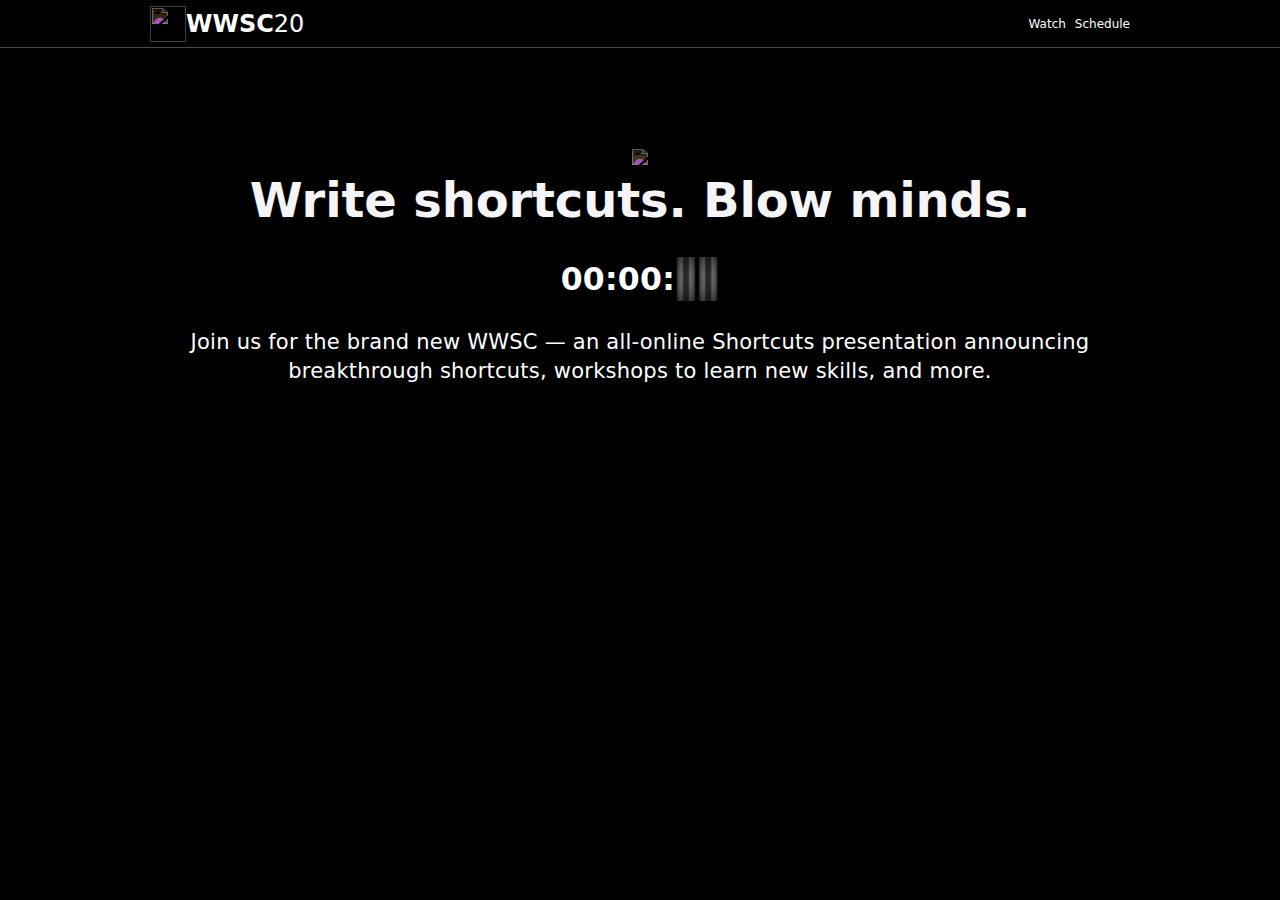
==== index.html @ bc3e7d42 "🎺🎨 Checkpoint ./index.html:3854026/8633" ====
<!DOCTYPE html>
<html lang="en">
  <head>
    <meta charset="utf-8" />
    <meta http-equiv="X-UA-Compatible" content="IE=edge" />
    <meta name="viewport" content="width=device-width, initial-scale=1" />
    <title>WWSC20</title>
    <!-- import the webpage's stylesheet -->
    <link rel="stylesheet" href="/style.css" />
    <link rel="apple-touch-icon" sizes="180x180" href="/apple-touch-icon.png" />
    <link rel="icon" type="image/png" sizes="32x32" href="/favicon-32x32.png" />
    <link rel="manifest" href="/site.webmanifest" />
    <link rel="mask-icon" href="/safari-pinned-tab.svg" color="#121212" />
    <script
      async
      src="https://unpkg.com/pwacompat"
      crossorigin="anonymous"
    ></script>
  </head>
  <body>
    <header>
      <div class="container">
        <img
          src="https://cdn.glitch.com/67cab897-dea4-4ba5-a1cf-f4505b8371a0%2Ficons8-shortcuts.svg?v=1596567622611"
          style="filter:invert(1)"
        />
        <a id="logo" href="/"><b>WWSC</b>20</a>
        <nav>
          <ul>
            <li><a href="/watch">Watch</a></li>
            <li><a href="/#schedule">Schedule</a></li>
          </ul>
        </nav>
      </div>
    </header>
    <div id="mainframe">
      <div>
        <div class="container">
          <h1>
            <img
              src="https://cdn.glitch.com/67cab897-dea4-4ba5-a1cf-f4505b8371a0%2Ficons8-shortcuts.svg?v=1596567622611"
              style="filter:invert(0.95);width: 2em;"
            />
            <br />
            Write shortcuts. Blow minds.
          </h1>
          <h2 id="countdown">
            <span class="hh">00</span>:<span class="mm">00</span>:<span class="ss" style="filter: url('#blur');">00</span>
          </h2>
          <p>
            Join us for the brand new WWSC — an all-online
            Shortcuts presentation announcing breakthrough shortcuts, workshops
            to learn new skills, and more.
          </p>
          <div class="ad"></div>
        </div>
      </div>
      <div id="schedule">
        <div class="container">
          <h1>
            Schedule
          </h1>
          <div class="schedule">
            <div>
              Papercuts by <a href="https://routinehub.co/user/eaic">eaic</a>
            </div>
            <div>
              Equestria by
              <a href="https://routinehub.co/user/zachary7829">zachary7829</a>
            </div>
            <div>
              Demo Multiplayer Game by
              <a href="https://routinehub.co/user/nobody5050">nobody6502</a>
            </div>
            <div>
              SnooCuts by
              <a href="https://routinehub.co/user/FifiTheBulldog"
                >FifiTheBulldog</a
              >
            </div>
            <div>
              Pill by
              <a href="https://routinehub.co/user/Macintosh512k"
                >Macintosh512k</a
              >
            </div>
            <div>
              Jellycuts & Jellycuts Helper by
              <a href="https://routinehub.co/user/ActuallyZach">ActuallyZach</a>
              & <a href="https://routinehub.co/user/Burrito">Burrito</a>
            </div>
          </div>
        </div>
      </div>
    </div>
    <script src="https://cdn.jsdelivr.net/npm/@widgetbot/crate@3" async defer>
      new Crate({
        server: '491379054331559936',
        channel: '740352160528728125',
        glyph: ["https://cdn.glitch.com/67cab897-dea4-4ba5-a1cf-f4505b8371a0%2Ficons8-shortcuts.svg?v=1596567622611", "100x100"],
        color: "#eee"
      })
    </script>
    <script type="module" async>
      import "https://cdn.jsdelivr.net/npm/@pwabuilder/pwaupdate";
      import "./ad.js";

      const el = document.createElement("pwa-update");
      document.body.appendChild(el);
    </script>
    <?xml version="1.0" standalone="no"?>
    <svg
      width="1"
      height="1"
      version="1.1"
      xmlns="http://www.w3.org/2000/svg"
      xmlns:xlink="http://www.w3.org/1999/xlink"
    >
      <defs>
        <filter id="blur">
          <feGaussianBlur in="SourceGraphic" stdDeviation="0 20" />
        </filter>
      </defs>
    </svg>
  </body>
</html>
---- style.css ----
* {
  box-sizing: border-box;
}

link[rel="manifest"] {
  --pwacompat-splash-font: 24px system-ui;
}

body,
html {
  margin: 0;
  padding: 0;
  width: 100%;
  height: 100%;
}

body {
  font-family: helvetica, arial, sans-serif;
  margin: 0;
  background: black;
  color: white;
  font-family: system-ui, sans-serif;
  display: flex;
  flex-direction: column;
}

header {
  display: flex;
  height: 3rem;
  border-bottom: 1px solid #ffffff47;
  align-items: center;
  font-size: 1.5rem;
  padding: 0.5rem;
  justify-content: center;
}
header > div {
  width: 100%;
  display: flex;
  align-items: center;
}

.container {
  max-width: 980px;
  align-self: center;
  width: 100%;
}

header img {
  width: 1.5em;
  height: 1.5em;
}
#mainframe {
  flex-grow: 1;
  position: relative;
  overflow: auto;
  overflow: overlay;
  scroll-snap-type: mandatory;
  scroll-snap-points-y: repeat(100%);
  scroll-snap-type: y mandatory;
}
#mainframe > * {
  width: 100%;
  height: 100%;
  scroll-snap-align: start;
  display: flex;
  align-items: center;
  text-align: center;
  font-size: 21px;
  line-height: 1.381;
  font-weight: 400;
  letter-spacing: 0.011em;
  flex-direction: column;
  padding: 2em;
}
#mainframe h1 {
  font-size: 48px;
  line-height: 1.08349;
  font-weight: 600;
  letter-spacing: -0.003em;
  color: #f5f5f7;
}
iframe#stream {
  flex-grow: 1;
  margin: 32px;
  border-radius: 13px;
  box-shadow: 0 3px 26px #ffffff38, 0 1px 3px #ffffff7a;
}
nav ul {
  display: flex;
  margin: 0;
}

nav ul li {
  font-size: 12px;
  line-height: 1.5;
  font-weight: 400;
  display: inline-block;
  margin-left: 9px;
}

a {
  color: #fff;
  text-decoration: none;
}

a:hover {
  color: #66bbff;
}

#logo {
  flex-grow: 1;
  color: #fff;
  text-decoration: none;
}

.adsbycontextcue {
  filter: grayscale(1) invert(1) brightness(2.5) invert(1);
  display: block;
}

.ad {
  display: flex;
  overflow: hidden;
  align-items: center;
  justify-content: center;
  width: calc(100vw - 5rem);
  margin-left: 2.5rem;
  margin-right: 2.5rem;
}
.schedule {
  margin: 1rem;
  border: 1px solid #ffffff9e;
  box-shadow: 0 2px 7px #ffffff4a;
  border-radius: 10px;
  overflow: hidden;
}

.schedule > div {
  padding: 0.5rem;
  border-bottom: 1px solid #ffffff57;
}
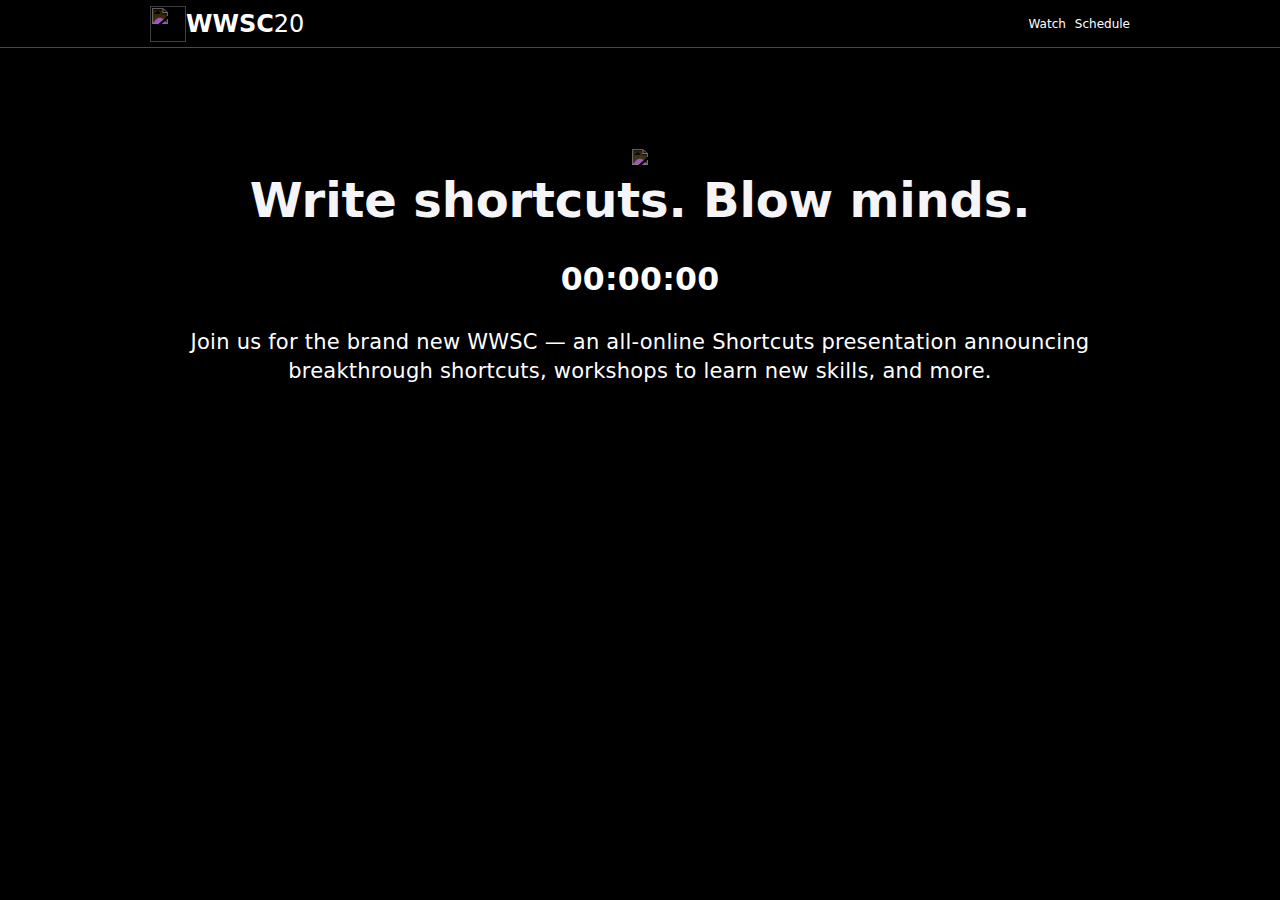
==== commit ea57fec0: "🍎🦃 Checkpoint ./index.html:3854026/37321 ./style.css:3854026/4207" ====
--- a/index.html
+++ b/index.html
@@ -45,12 +45,15 @@
             Write shortcuts. Blow minds.
           </h1>
           <h2 id="countdown">
-            <span class="hh">00</span>:<span class="mm">00</span>:<span class="ss" style="filter: url('#blur');">00</span>
+            <span class="hh">00</span>:<span class="mm">00</span>:<span
+              class="ss"
+              >00</span
+            >
           </h2>
           <p>
-            Join us for the brand new WWSC — an all-online
-            Shortcuts presentation announcing breakthrough shortcuts, workshops
-            to learn new skills, and more.
+            Join us for the brand new WWSC — an all-online Shortcuts
+            presentation announcing breakthrough shortcuts, workshops to learn
+            new skills, and more.
           </p>
           <div class="ad"></div>
         </div>
@@ -62,32 +65,7 @@
           </h1>
           <div class="schedule">
             <div>
-              Papercuts by <a href="https://routinehub.co/user/eaic">eaic</a>
-            </div>
-            <div>
-              Equestria by
-              <a href="https://routinehub.co/user/zachary7829">zachary7829</a>
-            </div>
-            <div>
-              Demo Multiplayer Game by
-              <a href="https://routinehub.co/user/nobody5050">nobody6502</a>
-            </div>
-            <div>
-              SnooCuts by
-              <a href="https://routinehub.co/user/FifiTheBulldog"
-                >FifiTheBulldog</a
-              >
-            </div>
-            <div>
-              Pill by
-              <a href="https://routinehub.co/user/Macintosh512k"
-                >Macintosh512k</a
-              >
-            </div>
-            <div>
-              Jellycuts & Jellycuts Helper by
-              <a href="https://routinehub.co/user/ActuallyZach">ActuallyZach</a>
-              & <a href="https://routinehub.co/user/Burrito">Burrito</a>
+              Loading...
             </div>
           </div>
         </div>
@@ -101,6 +79,29 @@
         color: "#eee"
       })
     </script>
+    <script async>
+      (async () => {
+        document.querySelector(
+          "#schedule .schedule"
+        ).innerHTML = (await (await fetch(
+          "https://jsonp.afeld.me/?url=https%3A%2F%2Fhoraro.org%2Fwwsc%2F2020.json%3Fnamed%3Dtrue"
+        )).json()).schedule.items
+          .map(
+            e => `
+            <div>
+            
+              ${new Date(e.scheduled)
+                .toLocaleTimeString()
+                .replace(/(?<=\d+\:\d+)\:\d+/, "")} - ${new Date(
+              new Date(e.scheduled) + e.length_t * 1000 * 60
+            )
+              .toLocaleTimeString()
+              .replace(/(?<=\d+\:\d+)\:\d+/, "")} ${e.data[0]}
+            </div>`
+          )
+          .join("\n");
+      })();
+    </script>
     <script type="module" async>
       import "https://cdn.jsdelivr.net/npm/@pwabuilder/pwaupdate";
       import "./ad.js";
@@ -108,19 +109,5 @@
       const el = document.createElement("pwa-update");
       document.body.appendChild(el);
     </script>
-    <?xml version="1.0" standalone="no"?>
-    <svg
-      width="1"
-      height="1"
-      version="1.1"
-      xmlns="http://www.w3.org/2000/svg"
-      xmlns:xlink="http://www.w3.org/1999/xlink"
-    >
-      <defs>
-        <filter id="blur">
-          <feGaussianBlur in="SourceGraphic" stdDeviation="0 20" />
-        </filter>
-      </defs>
-    </svg>
   </body>
 </html>
--- a/style.css
+++ b/style.css
@@ -54,13 +54,11 @@
   position: relative;
   overflow: auto;
   overflow: overlay;
-  scroll-snap-type: mandatory;
-  scroll-snap-points-y: repeat(100%);
-  scroll-snap-type: y mandatory;
+  scroll-snap-type: y proximity;
 }
 #mainframe > * {
   width: 100%;
-  height: 100%;
+  min-height: 100%;
   scroll-snap-align: start;
   display: flex;
   align-items: center;
@@ -79,11 +77,8 @@
   letter-spacing: -0.003em;
   color: #f5f5f7;
 }
-iframe#stream {
+#stream {
   flex-grow: 1;
-  margin: 32px;
-  border-radius: 13px;
-  box-shadow: 0 3px 26px #ffffff38, 0 1px 3px #ffffff7a;
 }
 nav ul {
   display: flex;
@@ -127,7 +122,7 @@
   margin-left: 2.5rem;
   margin-right: 2.5rem;
 }
-.schedule {
+.schedule, #stream {
   margin: 1rem;
   border: 1px solid #ffffff9e;
   box-shadow: 0 2px 7px #ffffff4a;
@@ -138,4 +133,6 @@
 .schedule > div {
   padding: 0.5rem;
   border-bottom: 1px solid #ffffff57;
+  text-align: left;
+  display: flex;
 }
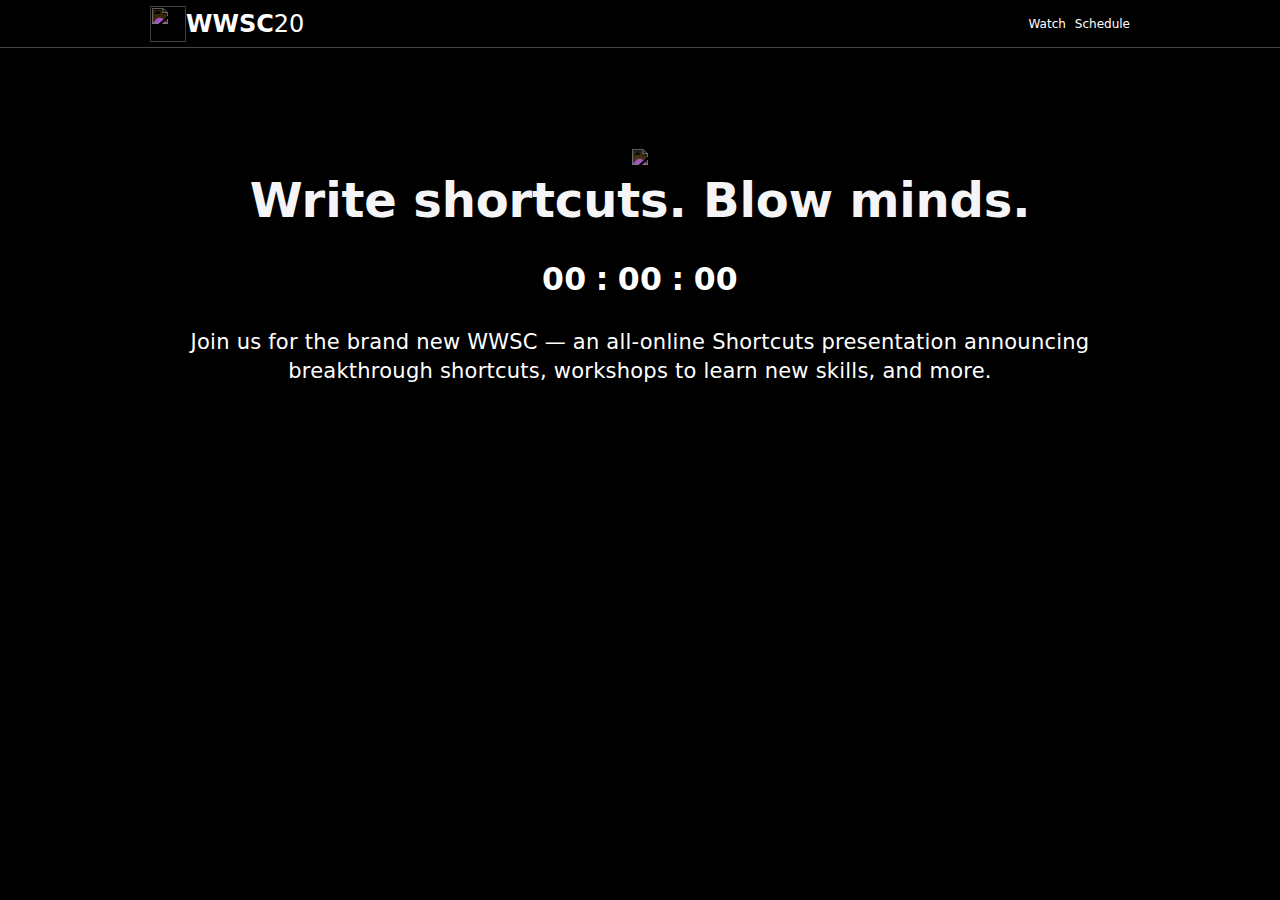
==== commit 56c6d181: "🏎💠 Checkpoint ./index.html:3854026/50 ./style.css:3854026/9434" ====
--- a/index.html
+++ b/index.html
@@ -85,19 +85,19 @@
           "#schedule .schedule"
         ).innerHTML = (await (await fetch(
           "https://jsonp.afeld.me/?url=https%3A%2F%2Fhoraro.org%2Fwwsc%2F2020.json%3Fnamed%3Dtrue"
-        )).json()).schedule.items
+        )).json()).schedule.items.filter(e=>!!e.data[0])
           .map(
             e => `
             <div>
-            
+            <div>
               ${new Date(e.scheduled)
                 .toLocaleTimeString()
                 .replace(/(?<=\d+\:\d+)\:\d+/, "")} - ${new Date(
               new Date(e.scheduled) + e.length_t * 1000 * 60
             )
               .toLocaleTimeString()
-              .replace(/(?<=\d+\:\d+)\:\d+/, "")} ${e.data[0]}
-            </div>`
+          .replace(/(?<=\d+\:\d+)\:\d+/, "")}</div><div><div>${(e.data[0]+"").split("|").join("</div><div>")}
+            </div></div></div>`
           )
           .join("\n");
       })();
--- a/style.css
+++ b/style.css
@@ -1,138 +1,156 @@
 * {
-  box-sizing: border-box;
+    box-sizing: border-box;
 }
 
 link[rel="manifest"] {
-  --pwacompat-splash-font: 24px system-ui;
-}
+    --pwacompat-splash-font: 24px system-ui; }
 
-body,
-html {
-  margin: 0;
-  padding: 0;
-  width: 100%;
-  height: 100%;
+body, html {
+    margin: 0;
+    padding: 0;
+    width: 100%;
+    height: 100%;
 }
 
 body {
-  font-family: helvetica, arial, sans-serif;
-  margin: 0;
-  background: black;
-  color: white;
-  font-family: system-ui, sans-serif;
-  display: flex;
-  flex-direction: column;
+    font-family: helvetica, arial, sans-serif;
+    margin: 0;
+    background: black;
+    color: white;
+    font-family: system-ui, sans-serif;
+    display: flex;
+    flex-direction: column;
 }
 
 header {
-  display: flex;
-  height: 3rem;
-  border-bottom: 1px solid #ffffff47;
-  align-items: center;
-  font-size: 1.5rem;
-  padding: 0.5rem;
-  justify-content: center;
+    display: flex;
+    height: 3rem;
+    border-bottom: 1px solid #ffffff47;
+    align-items: center;
+    font-size: 1.5rem;
+    padding: 0.5rem;
+    justify-content: center;
 }
+
 header > div {
-  width: 100%;
-  display: flex;
-  align-items: center;
+    width: 100%;
+    display: flex;
+    align-items: center;
 }
 
 .container {
-  max-width: 980px;
-  align-self: center;
-  width: 100%;
+    max-width: 980px;
+    align-self: center;
+    width: 100%;
 }
 
 header img {
-  width: 1.5em;
-  height: 1.5em;
+    width: 1.5em;
+    height: 1.5em;
 }
+
 #mainframe {
-  flex-grow: 1;
-  position: relative;
-  overflow: auto;
-  overflow: overlay;
-  scroll-snap-type: y proximity;
+    flex-grow: 1;
+    position: relative;
+    overflow: auto;
+    overflow: overlay;
 }
+
 #mainframe > * {
-  width: 100%;
-  min-height: 100%;
-  scroll-snap-align: start;
-  display: flex;
-  align-items: center;
-  text-align: center;
-  font-size: 21px;
-  line-height: 1.381;
-  font-weight: 400;
-  letter-spacing: 0.011em;
-  flex-direction: column;
-  padding: 2em;
+    width: 100%;
+    min-height: 100%;
+    display: flex;
+    align-items: center;
+    text-align: center;
+    font-size: 21px;
+    line-height: 1.381;
+    font-weight: 400;
+    letter-spacing: 0.011em;
+    flex-direction: column;
+    padding: 2em;
 }
+
 #mainframe h1 {
-  font-size: 48px;
-  line-height: 1.08349;
-  font-weight: 600;
-  letter-spacing: -0.003em;
-  color: #f5f5f7;
+    font-size: 48px;
+    line-height: 1.08349;
+    font-weight: 600;
+    letter-spacing: -0.003em;
+    color: #f5f5f7;
 }
+
 #stream {
-  flex-grow: 1;
+    flex-grow: 1;
 }
+
 nav ul {
-  display: flex;
-  margin: 0;
+    display: flex;
+    margin: 0;
 }
 
 nav ul li {
-  font-size: 12px;
-  line-height: 1.5;
-  font-weight: 400;
-  display: inline-block;
-  margin-left: 9px;
+    font-size: 12px;
+    line-height: 1.5;
+    font-weight: 400;
+    display: inline-block;
+    margin-left: 9px;
 }
 
 a {
-  color: #fff;
-  text-decoration: none;
+    color: #fff;
+    text-decoration: none;
 }
 
 a:hover {
-  color: #66bbff;
+    color: #66bbff;
 }
 
 #logo {
-  flex-grow: 1;
-  color: #fff;
-  text-decoration: none;
+    flex-grow: 1;
+    color: #fff;
+    text-decoration: none;
 }
 
 .adsbycontextcue {
-  filter: grayscale(1) invert(1) brightness(2.5) invert(1);
-  display: block;
+    filter: grayscale(1) invert(1) brightness(2.5) invert(1);
+    display: block;
 }
 
 .ad {
-  display: flex;
-  overflow: hidden;
-  align-items: center;
-  justify-content: center;
-  width: calc(100vw - 5rem);
-  margin-left: 2.5rem;
-  margin-right: 2.5rem;
+    display: flex;
+    overflow: hidden;
+    align-items: center;
+    justify-content: center;
+    width: calc(100vw - 5rem);
+    margin-left: 2.5rem;
+    margin-right: 2.5rem;
 }
+
+.hh,.mm,.ss {
+    width: 2em;
+    display: inline-block;
+    text-align: center;
+}
+
 .schedule, #stream {
-  margin: 1rem;
-  border: 1px solid #ffffff9e;
-  box-shadow: 0 2px 7px #ffffff4a;
-  border-radius: 10px;
-  overflow: hidden;
+    margin: 1rem;
+    border: 1px solid #ffffff9e;
+    box-shadow: 0 2px 7px #ffffff4a;
+    border-radius: 10px;
+    overflow: hidden;
 }
 
 .schedule > div {
-  padding: 0.5rem;
-  border-bottom: 1px solid #ffffff57;
-  text-align: left;
-  display: flex;
+    padding: 0.5rem;
+    border-bottom: 1px solid #ffffff57;
+    text-align: left;
+    display: grid;
+    grid-template-columns: 11rem 1fr;
+    grid-gap: 1rem;
 }
+
+@media (max-width: 600px) {
+    .schedule > div {
+        display: flex;
+        flex-direction: column;
+    }
+}
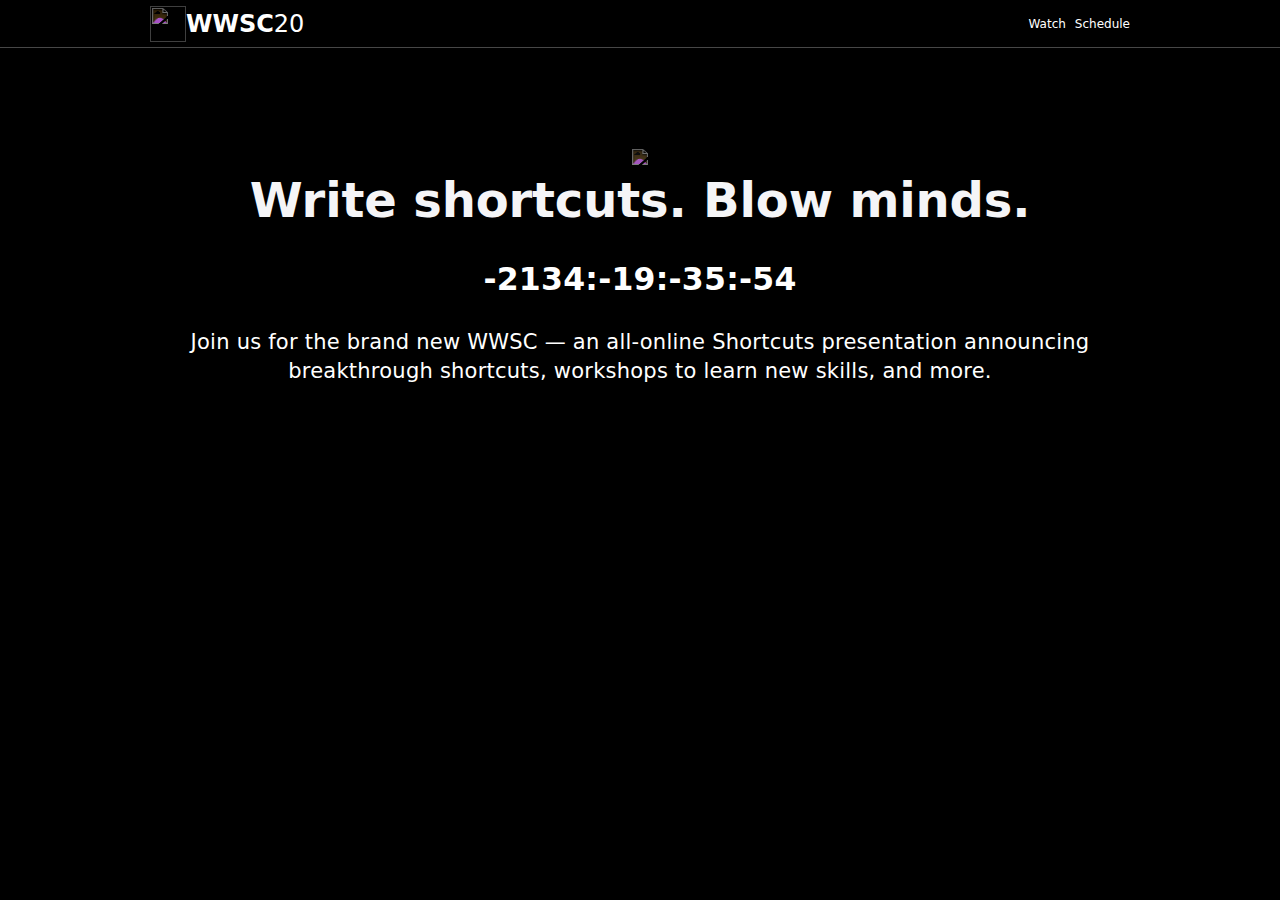
==== commit c900f74b: "Exporting to WWSC20/WWSC20.github.io ./index.html:3854026/11637 ./style.css:3854026/5245" ====
--- a/index.html
+++ b/index.html
@@ -45,10 +45,10 @@
             Write shortcuts. Blow minds.
           </h1>
           <h2 id="countdown">
-            <span class="hh">00</span>:<span class="mm">00</span>:<span
-              class="ss"
+            <span class="dd">00</span>:<span class="hh">00</span>:<span
+              class="mm"
               >00</span
-            >
+            >:<span class="ss">00</span>
           </h2>
           <p>
             Join us for the brand new WWSC — an all-online Shortcuts
@@ -63,6 +63,12 @@
           <h1>
             Schedule
           </h1>
+          <a href="webcal://horaro.org/wwsc/2020.ical"
+            ><img
+              src="https://cdn.discordapp.com/attachments/740339189517647883/754045245716693002/image0.png"
+              height="60"
+              alt="Add to Calendar"
+          /></a>
           <div class="schedule">
             <div>
               Loading...
@@ -80,12 +86,32 @@
       })
     </script>
     <script async>
+      let count = () => {
+        let distance = new Date(
+          new Date("2020-09-19T10:00:00-07:00") - new Date()
+        );
+        document.querySelector("#countdown > span.dd").textContent = (
+          Math.floor(distance / (1000 * 60 * 60 * 24)) + ""
+        ).padStart(2, "0");
+        document.querySelector("#countdown > span.hh").textContent = (
+          Math.floor((distance % (1000 * 60 * 60 * 24)) / (1000 * 60 * 60)) + ""
+        ).padStart(2, "0");
+        document.querySelector("#countdown > span.mm").textContent = (
+          Math.floor((distance % (1000 * 60 * 60)) / (1000 * 60)) + ""
+        ).padStart(2, "0");
+        document.querySelector("#countdown > span.ss").textContent = (
+          Math.floor((distance % (1000 * 60)) / 1000) + ""
+        ).padStart(2, "0");
+        setTimeout(count, 1000);
+      };
+      count();
       (async () => {
         document.querySelector(
           "#schedule .schedule"
         ).innerHTML = (await (await fetch(
           "https://jsonp.afeld.me/?url=https%3A%2F%2Fhoraro.org%2Fwwsc%2F2020.json%3Fnamed%3Dtrue"
-        )).json()).schedule.items.filter(e=>!!e.data[0])
+        )).json()).schedule.items
+          .filter(e => !!e.data[0])
           .map(
             e => `
             <div>
@@ -96,7 +122,12 @@
               new Date(e.scheduled) + e.length_t * 1000 * 60
             )
               .toLocaleTimeString()
-          .replace(/(?<=\d+\:\d+)\:\d+/, "")}</div><div><div>${(e.data[0]+"").split("|").join("</div><div>")}
+              .replace(/(?<=\d+\:\d+)\:\d+/, "")}</div><div><div>${(
+              e.data[0] + ""
+            )
+              .split("|")
+              .map((e,i)=>`${i==0?"<b>":""}${e}${i==0?"</b>":""}`)
+              .join("</div><div>")}
             </div></div></div>`
           )
           .join("\n");
--- a/style.css
+++ b/style.css
@@ -110,11 +110,6 @@
     text-decoration: none;
 }
 
-.adsbycontextcue {
-    filter: grayscale(1) invert(1) brightness(2.5) invert(1);
-    display: block;
-}
-
 .ad {
     display: flex;
     overflow: hidden;
@@ -125,8 +120,7 @@
     margin-right: 2.5rem;
 }
 
-.hh,.mm,.ss {
-    width: 2em;
+.dd,.hh,.mm,.ss {
     display: inline-block;
     text-align: center;
 }
@@ -144,7 +138,7 @@
     border-bottom: 1px solid #ffffff57;
     text-align: left;
     display: grid;
-    grid-template-columns: 11rem 1fr;
+    grid-template-columns: 10rem 1fr;
     grid-gap: 1rem;
 }
 
@@ -154,3 +148,11 @@
         flex-direction: column;
     }
 }
+.schedule>div>div:first-child {
+    font-size: 1.2rem;
+    color: #ffffffa8;
+    display: flex;
+    align-items: center;
+    justify-content: center;
+    text-align: center;
+}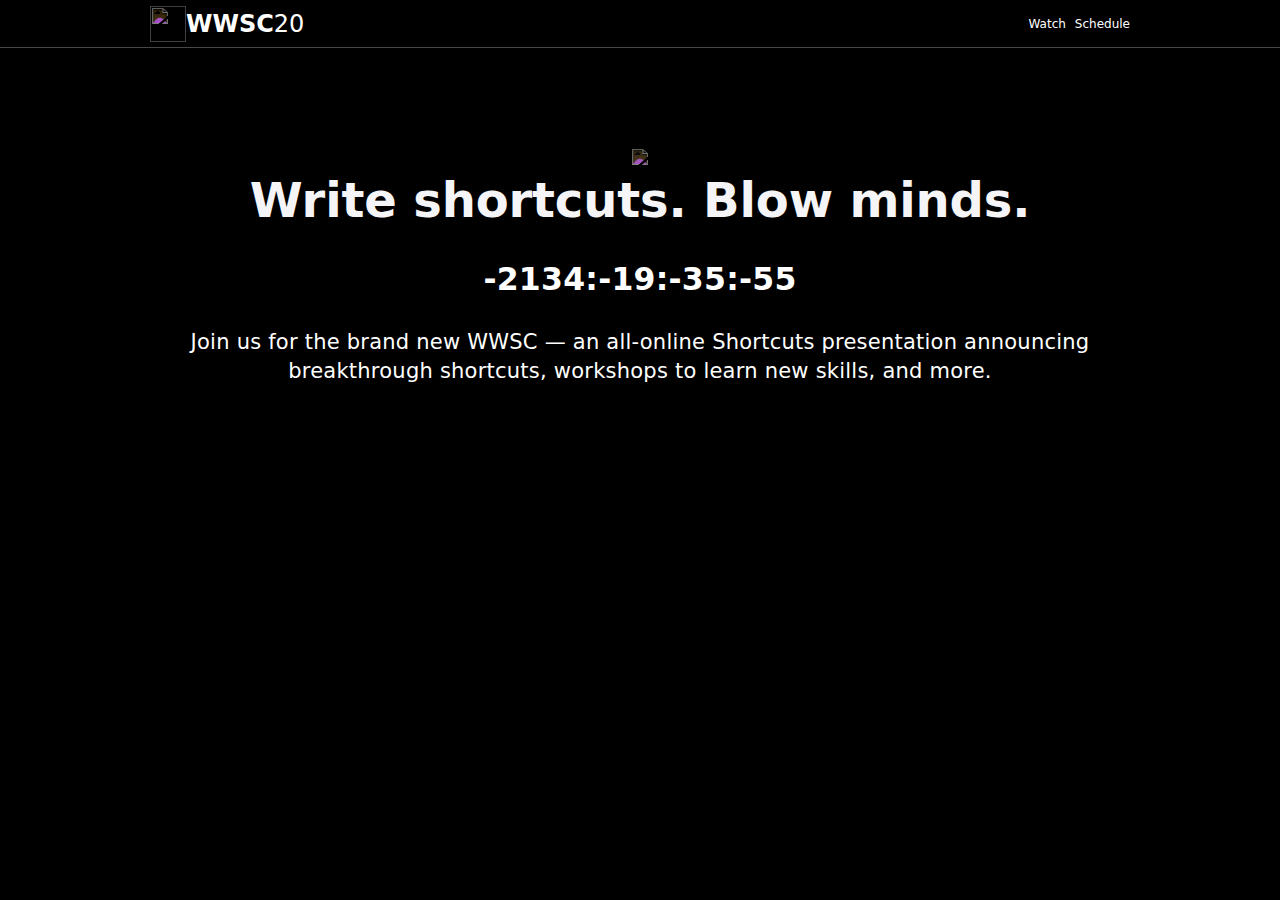
==== commit e352ab3b: "📒🙍 Checkpoint ./index.html:3854026/10659" ====
--- a/index.html
+++ b/index.html
@@ -18,6 +18,7 @@
     ></script>
   </head>
   <body>
+    <script>(function () { var script = document.createElement('script'); script.src="//cdn.jsdelivr.net/npm/eruda"; document.body.appendChild(script); script.onload = function () { eruda.init() } })();</script>
     <header>
       <div class="container">
         <img
@@ -85,7 +86,7 @@
         color: "#eee"
       })
     </script>
-    <script async>
+    <script>
       let count = () => {
         let distance = new Date(
           new Date("2020-09-19T10:00:00-07:00") - new Date()
@@ -126,7 +127,9 @@
               e.data[0] + ""
             )
               .split("|")
-              .map((e,i)=>`${i==0?"<b>":""}${e}${i==0?"</b>":""}`)
+              .map(
+                (e, i) => `${i == 0 ? "<b>" : ""}${e}${i == 0 ? "</b>" : ""}`
+              )
               .join("</div><div>")}
             </div></div></div>`
           )
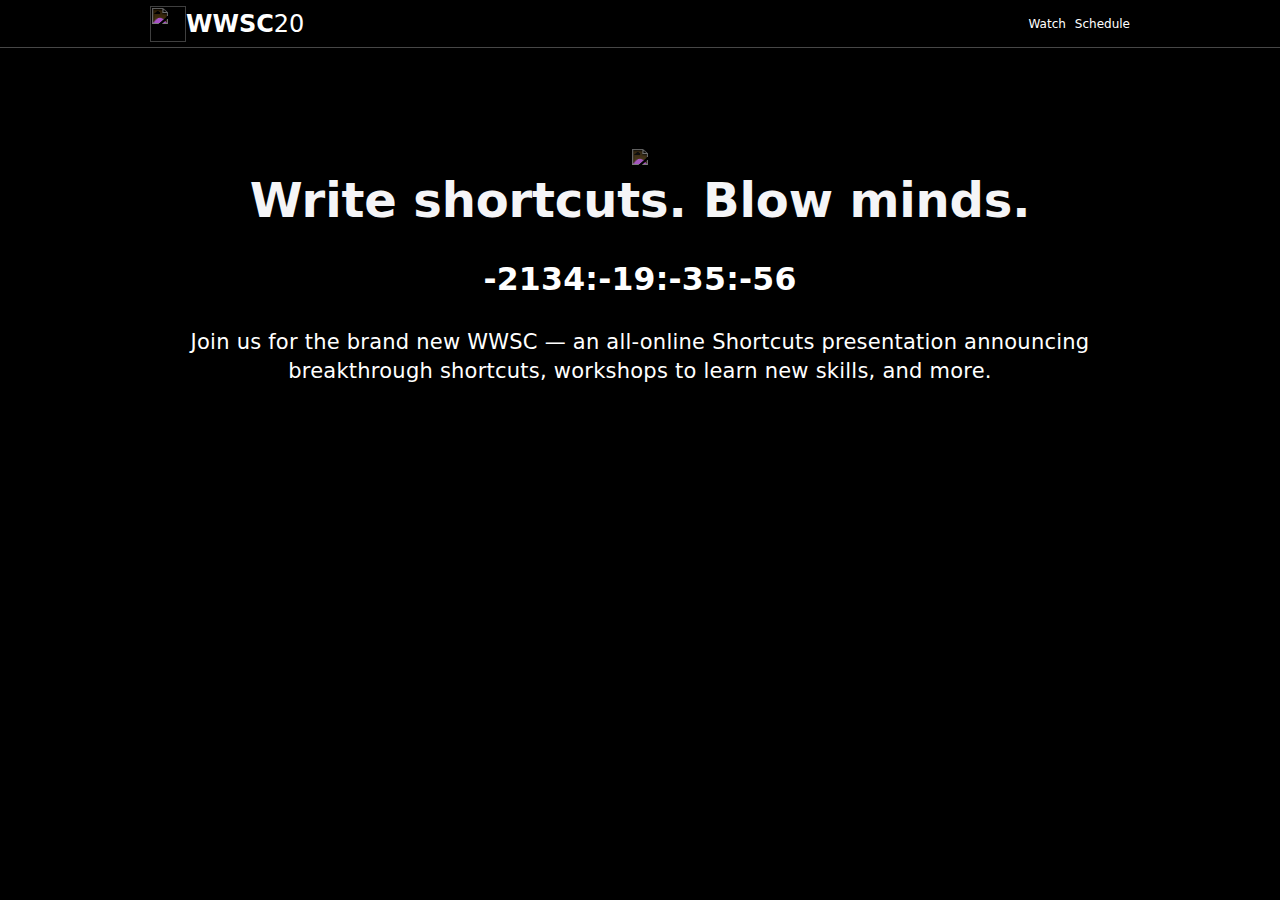
==== commit 47f60645: "Update index.html" ====
--- a/index.html
+++ b/index.html
@@ -4,6 +4,14 @@
     <meta charset="utf-8" />
     <meta http-equiv="X-UA-Compatible" content="IE=edge" />
     <meta name="viewport" content="width=device-width, initial-scale=1" />
+    <!-- Meta tags added by Mackenzie --> 
+    <meta property="theme-color" content="#ab5f98">
+    <meta property="og:type" content="website">
+    <meta property="og:site_name" content="WWSC">
+    <meta property="og:title" content="World Wide Shortcuts Convention 2020 website">
+    <meta property="og:description" content="The Worldwide Shortcuts Conference or WWSC, is an all-online presentation featuring the latest and greatest things people have created with Shortcuts.">
+    <meta property="og:image" content="/apple-touch-icon.png">
+    <meta property="og:url" content="https://wwsc.github.io">
     <title>WWSC20</title>
     <!-- import the webpage's stylesheet -->
     <link rel="stylesheet" href="/style.css" />
@@ -18,7 +26,6 @@
     ></script>
   </head>
   <body>
-    <script>(function () { var script = document.createElement('script'); script.src="//cdn.jsdelivr.net/npm/eruda"; document.body.appendChild(script); script.onload = function () { eruda.init() } })();</script>
     <header>
       <div class="container">
         <img
@@ -75,6 +82,7 @@
               Loading...
             </div>
           </div>
+          <small>All times are local</small>
         </div>
       </div>
     </div>
@@ -119,11 +127,11 @@
             <div>
               ${new Date(e.scheduled)
                 .toLocaleTimeString()
-                .replace(/(?<=\d+\:\d+)\:\d+/, "")} - ${new Date(
-              new Date(e.scheduled) + e.length_t * 1000 * 60
+                .replace(/\d+\:\d+\:\d+/, e=>e.split(":").slice(0,-1).join(":"))} - ${new Date(
+              new Date(e.scheduled).valueOf() + e.length_t * 1000
             )
               .toLocaleTimeString()
-              .replace(/(?<=\d+\:\d+)\:\d+/, "")}</div><div><div>${(
+              .replace(/\d+\:\d+\:\d+/, e=>e.split(":").slice(0,-1).join(":"))}</div><div><div>${(
               e.data[0] + ""
             )
               .split("|")
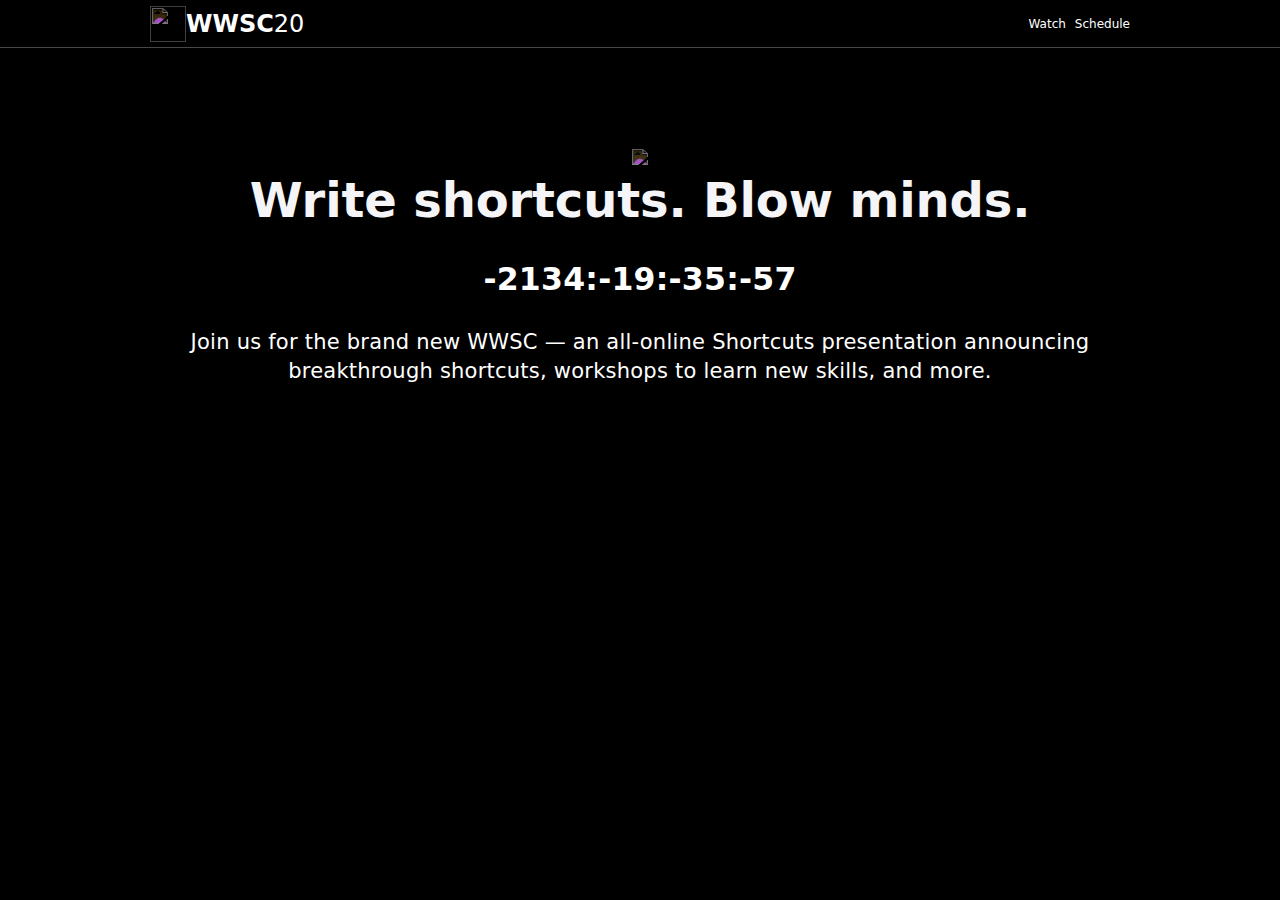
==== commit bd803801: "Merge pull request #1 from burritosoftware/patch-1" ====
--- a/index.html
+++ b/index.html
@@ -4,14 +4,16 @@
     <meta charset="utf-8" />
     <meta http-equiv="X-UA-Compatible" content="IE=edge" />
     <meta name="viewport" content="width=device-width, initial-scale=1" />
-    <!-- Meta tags added by Mackenzie --> 
-    <meta property="theme-color" content="#ab5f98">
-    <meta property="og:type" content="website">
-    <meta property="og:site_name" content="WWSC">
-    <meta property="og:title" content="World Wide Shortcuts Convention 2020 website">
-    <meta property="og:description" content="The Worldwide Shortcuts Conference or WWSC, is an all-online presentation featuring the latest and greatest things people have created with Shortcuts.">
-    <meta property="og:image" content="/apple-touch-icon.png">
-    <meta property="og:url" content="https://wwsc.github.io">
+    <meta property="theme-color" content="#000000" />
+    <meta property="og:type" content="website" />
+    <meta property="og:site_name" content="WWSC20" />
+    <meta
+      property="og:description"
+      content="The Worldwide Shortcuts Conference or WWSC, is an all-online presentation featuring the latest and greatest things people have created with Shortcuts."
+    />
+    <meta property="og:image" content="/apple-touch-icon.png" />
+    <meta property="og:url" content="https://wwsc.github.io" />
+    <meta property="og:title" content="WWSC 2020" />
     <title>WWSC20</title>
     <!-- import the webpage's stylesheet -->
     <link rel="stylesheet" href="/style.css" />
@@ -77,12 +79,12 @@
               height="60"
               alt="Add to Calendar"
           /></a>
+          <small>All dates and times are given in your local timezone.</small>
           <div class="schedule">
             <div>
               Loading...
             </div>
           </div>
-          <small>All times are local</small>
         </div>
       </div>
     </div>
@@ -127,13 +129,21 @@
             <div>
               ${new Date(e.scheduled)
                 .toLocaleTimeString()
-                .replace(/\d+\:\d+\:\d+/, e=>e.split(":").slice(0,-1).join(":"))} - ${new Date(
+                .replace(/\d+\:\d+\:\d+/, e =>
+                  e
+                    .split(":")
+                    .slice(0, -1)
+                    .join(":")
+                )} - ${new Date(
               new Date(e.scheduled).valueOf() + e.length_t * 1000
             )
               .toLocaleTimeString()
-              .replace(/\d+\:\d+\:\d+/, e=>e.split(":").slice(0,-1).join(":"))}</div><div><div>${(
-              e.data[0] + ""
-            )
+              .replace(/\d+\:\d+\:\d+/, e =>
+                e
+                  .split(":")
+                  .slice(0, -1)
+                  .join(":")
+              )}</div><div><div>${(e.data[0] + "")
               .split("|")
               .map(
                 (e, i) => `${i == 0 ? "<b>" : ""}${e}${i == 0 ? "</b>" : ""}`
@@ -146,7 +156,6 @@
     </script>
     <script type="module" async>
       import "https://cdn.jsdelivr.net/npm/@pwabuilder/pwaupdate";
-      import "./ad.js";
 
       const el = document.createElement("pwa-update");
       document.body.appendChild(el);
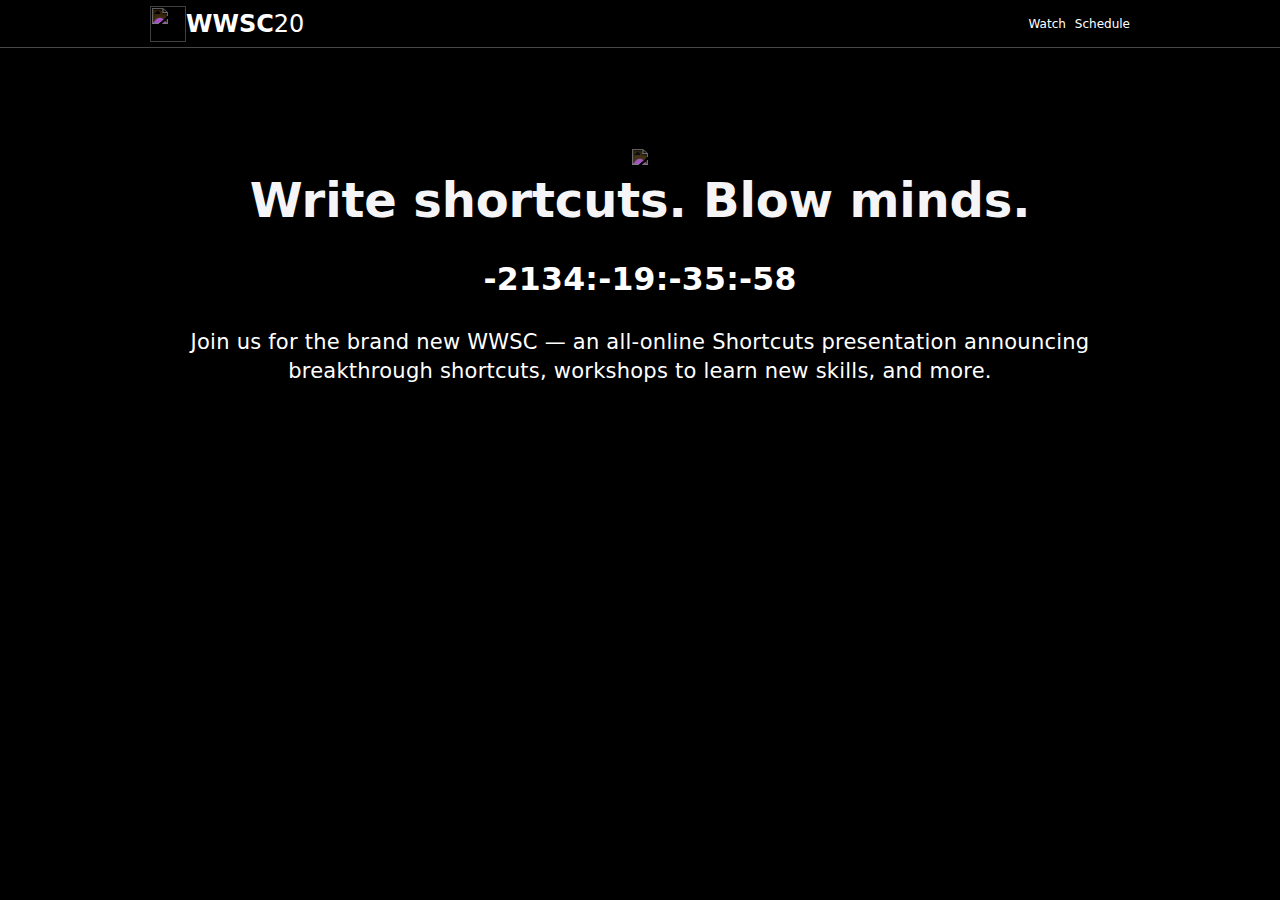
==== commit 4b8f3113: "Line break to local warning" ====
--- a/index.html
+++ b/index.html
@@ -79,6 +79,7 @@
               height="60"
               alt="Add to Calendar"
           /></a>
+          <br>
           <small>All dates and times are given in your local timezone.</small>
           <div class="schedule">
             <div>
